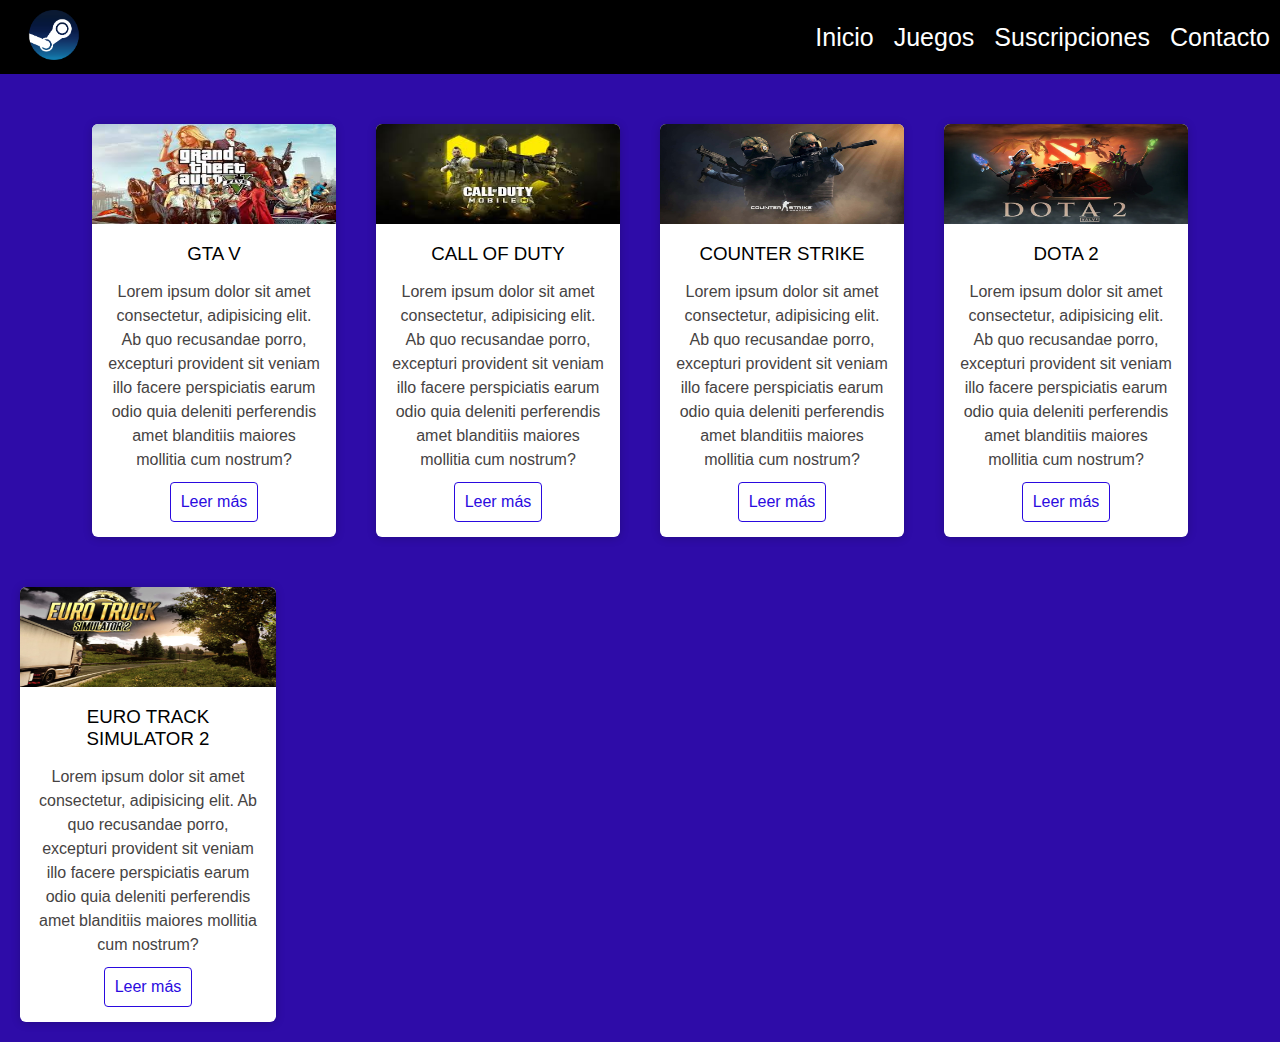
==== juegos.html @ f5e63e14 "primer guardado en git" ====
<!DOCTYPE html>
<html lang="es">

<head>
    <meta charset="UTF-8">
    <meta name="viewport" content="width=device-width, initial-scale=1.0">
    <title>Tienda de Juegos</title>
    <link rel="stylesheet" href="juegos.css">
    <link rel="icon" href="/imagenes/Steam-Logo.png">
</head>

<body>
    <!-- Comenzamos sectorizando el encabezado con header -->
    <header>
        <!-- Dentro de ella, a la izquierda cerramos el logo dentro de un div y al menu dentro de la etiqueta nav, navbar -->
        <div class="logo">
            <img src="./imagenes/Steam-Logo.png" alt="Logo">
        </div>
        <nav>
            <ul>
                <!-- Cambiar dentro del href el #inicio y los demas por cada archivo html creado -->
                <li><a href="index.html">Inicio</a></li>
                <li><a href="juegos.html">Juegos</a></li>
                <li><a href="#suscripciones">Suscripciones</a></li>
                <li><a href="#contacto">Contacto</a></li>
            </ul>
        </nav>
    </header>
    <section>
        <div class="bloque">
            <div class="card">
                <figure>
                    <img src="/imagenes/gta2.png" class="foto">
                </figure>
                <div class="contenido">
                    <h3>GTA V</h3>
                    <p>Lorem ipsum dolor sit amet consectetur, adipisicing elit. Ab quo recusandae porro, excepturi
                        provident sit veniam illo facere perspiciatis earum odio quia deleniti perferendis amet
                        blanditiis
                        maiores mollitia cum nostrum?</p>
                    <a href="#">Leer más</a>
                </div>
            </div>
            <div class="card">
                <figure>
                    <img src="/imagenes/call.pn.jpeg" class="foto">
                </figure>
                <div class="contenido">
                    <h3>CALL OF DUTY</h3>
                    <p>Lorem ipsum dolor sit amet consectetur, adipisicing elit. Ab quo recusandae porro, excepturi
                        provident sit veniam illo facere perspiciatis earum odio quia deleniti perferendis amet
                        blanditiis
                        maiores mollitia cum nostrum?</p>
                    <a href="#">Leer más</a>
                </div>
            </div>
            <div class="card">
                <figure>
                    <img src="/imagenes/cs2.png" class="foto">
                </figure>
                <div class="contenido">
                    <h3>COUNTER STRIKE</h3>
                    <p>Lorem ipsum dolor sit amet consectetur, adipisicing elit. Ab quo recusandae porro, excepturi
                        provident sit veniam illo facere perspiciatis earum odio quia deleniti perferendis amet
                        blanditiis
                        maiores mollitia cum nostrum?</p>
                    <a href="#">Leer más</a>
                </div>
            </div>
            <div class="card">
                <figure>
                    <img src="/imagenes/dota2.png" class="foto">
                </figure>
                <div class="contenido">
                    <h3>DOTA 2</h3>
                    <p>Lorem ipsum dolor sit amet consectetur, adipisicing elit. Ab quo recusandae porro, excepturi
                        provident sit veniam illo facere perspiciatis earum odio quia deleniti perferendis amet
                        blanditiis
                        maiores mollitia cum nostrum?</p>
                    <a href="#">Leer más</a>
                </div>
            </div>
    </section>
    <div class="card">
        <figure>
            <img src="/imagenes/euro.jpg" class="foto">
        </figure>
        <div class="contenido">
            <h3>EURO TRACK SIMULATOR 2</h3>
            <p>Lorem ipsum dolor sit amet consectetur, adipisicing elit. Ab quo recusandae porro, excepturi
                provident sit veniam illo facere perspiciatis earum odio quia deleniti perferendis amet blanditiis
                maiores mollitia cum nostrum?</p>
            <a href="#">Leer más</a>
        </div>
    </div>
</body>

</html>
---- juegos.css ----
/* Aplicamos selector universal en margin y padding */
* {
    margin: 0;
    padding: 0;
  }
  
  /* Utilizamos en todo la pagina la siguiente fuente, y por defecto color de fondo azul retocado */
  body {
    font-family: Arial, sans-serif;
    background-color: rgb(46, 12, 168);
  }
  
  /* Ajustes en el header, primero flexibilizamos, luego centramos los accesos del menu, y por ultimo justificamos el contenido. Aplicamos fondo negro para dar mas realce */
  header {
    display: flex;
    align-items: center;
    justify-content: space-between;
    padding: 10px;
    background-color: black;
  }
  
  /* Llamamos la clase logo para dar ajuste a la imagen contenida */
  .logo img {
    height: 50px;
  }
  
  /* De aca en adelante se aplican ajustes al navbar, algunos ajustes son espeficos y resumidos en el tipeo de codigo */
  nav ul {
    list-style: none;
    display: flex;
  }
  
  nav ul li {
    margin-left: 20px;
  }
  
  nav ul li a {
    text-decoration: none;
    color: #fff;
    font-size: 25px;
  }
  
  nav ul li a:hover {
    color: #2aa5f1;
  }
.card {
    width: 20%;
    margin: 20px;
    border-radius: 6px;
    overflow: hidden;
    background: rgb(255, 255, 255);
    box-shadow: 0px 1px 10px rgba(0, 0, 0, 0.2);
    cursor: default;
    transition: all 400ms ease;
}

.card:hover {
    box-shadow: 7px 7px 20px rgba(0, 0, 0, 1)
}

.card .foto {
    width: 100%;
    height: 100px;
}
.card .contenido {
    padding: 15px;
    text-align: center;

}
.card .contenido p{
    line-height: 1.5;
    color: rgb(70, 67, 67);
}
.card .contenido h3 {
    font-weight: 400;
    margin-bottom: 15px;
}
.card .contenido a{
    text-decoration: none;
    display: inline-block;
    padding: 10px;
    margin-top: 10px;
    color: rgb(42, 10, 223);
    border: 1px solid rgb(42, 10, 223);
    border-radius: 4px;
    transition: all 400ms ease;
}
.card .contenido a:hover{
background:rgb(42, 10, 223) ;
color: white;
}

.bloque {
    display: flex;
    justify-content: center;
    margin: 30px;
    
  }
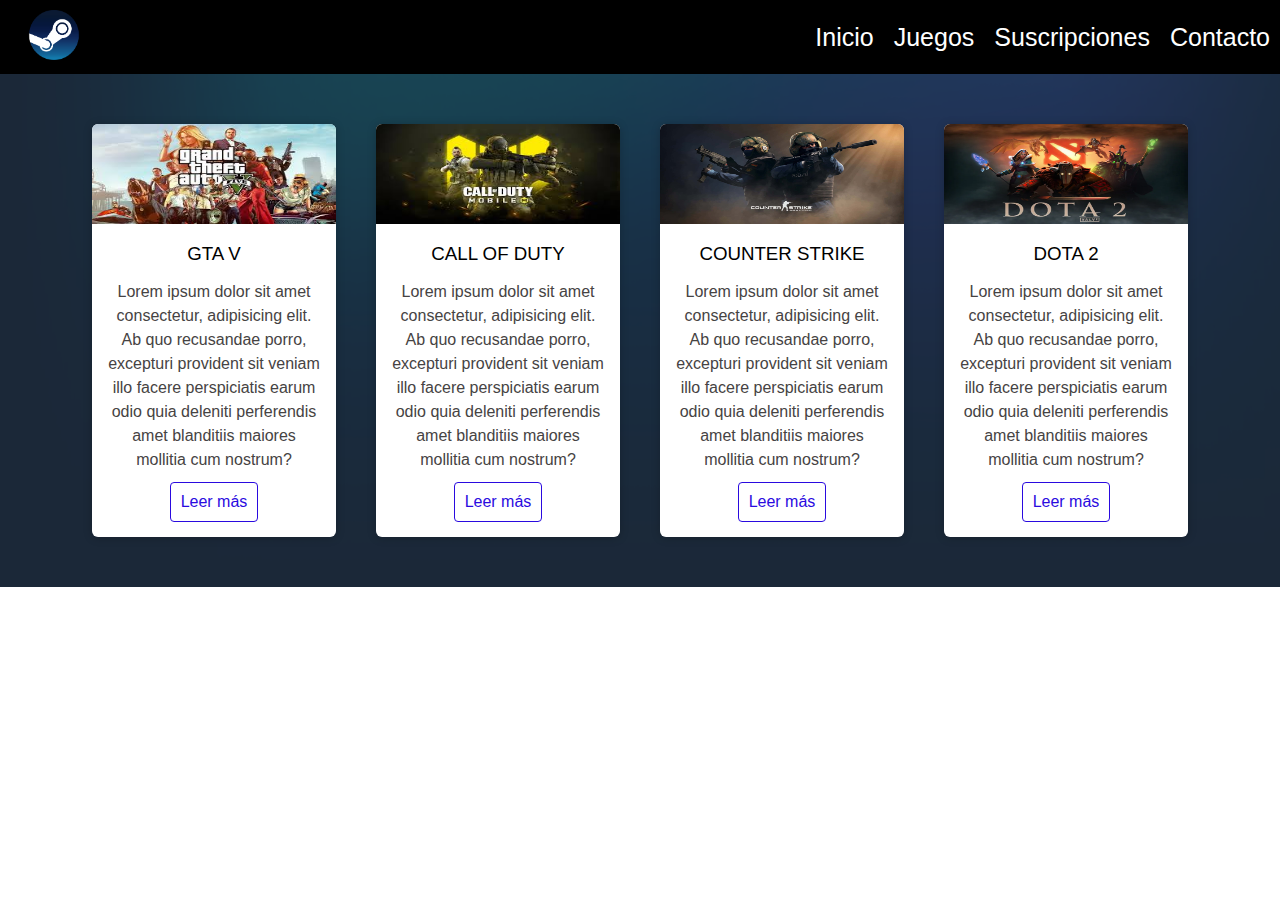
==== commit a18a74a7: "mas avances,mismo dia" ====
--- a/juegos.html
+++ b/juegos.html
@@ -81,18 +81,6 @@
                 </div>
             </div>
     </section>
-    <div class="card">
-        <figure>
-            <img src="/imagenes/euro.jpg" class="foto">
-        </figure>
-        <div class="contenido">
-            <h3>EURO TRACK SIMULATOR 2</h3>
-            <p>Lorem ipsum dolor sit amet consectetur, adipisicing elit. Ab quo recusandae porro, excepturi
-                provident sit veniam illo facere perspiciatis earum odio quia deleniti perferendis amet blanditiis
-                maiores mollitia cum nostrum?</p>
-            <a href="#">Leer más</a>
-        </div>
-    </div>
 </body>
 
 </html>--- a/juegos.css
+++ b/juegos.css
@@ -1,99 +1,107 @@
-
 /* Aplicamos selector universal en margin y padding */
 * {
-    margin: 0;
-    padding: 0;
-  }
-  
-  /* Utilizamos en todo la pagina la siguiente fuente, y por defecto color de fondo azul retocado */
-  body {
-    font-family: Arial, sans-serif;
-    background-color: rgb(46, 12, 168);
-  }
-  
-  /* Ajustes en el header, primero flexibilizamos, luego centramos los accesos del menu, y por ultimo justificamos el contenido. Aplicamos fondo negro para dar mas realce */
-  header {
-    display: flex;
-    align-items: center;
-    justify-content: space-between;
-    padding: 10px;
-    background-color: black;
-  }
-  
-  /* Llamamos la clase logo para dar ajuste a la imagen contenida */
-  .logo img {
-    height: 50px;
-  }
-  
-  /* De aca en adelante se aplican ajustes al navbar, algunos ajustes son espeficos y resumidos en el tipeo de codigo */
-  nav ul {
-    list-style: none;
-    display: flex;
-  }
-  
-  nav ul li {
-    margin-left: 20px;
-  }
-  
-  nav ul li a {
-    text-decoration: none;
-    color: #fff;
-    font-size: 25px;
-  }
-  
-  nav ul li a:hover {
-    color: #2aa5f1;
-  }
+  margin: 0;
+  padding: 0;
+}
+
+/* Utilizamos en todo la pagina la siguiente fuente, y por defecto color de fondo azul retocado */
+body {
+  font-family: Arial, sans-serif;
+  background-image: url(./imagenes/fondo.jpg);
+  background-size:cover;
+  background-repeat: no-repeat;
+}
+
+/* Ajustes en el header, primero flexibilizamos, luego centramos los accesos del menu, y por ultimo justificamos el contenido. Aplicamos fondo negro para dar mas realce */
+header {
+  display: flex;
+  align-items: center;
+  justify-content: space-between;
+  padding: 10px;
+  background-color: black;
+}
+
+/* Llamamos la clase logo para dar ajuste a la imagen contenida */
+.logo img {
+  height: 50px;
+}
+
+/* De aca en adelante se aplican ajustes al navbar, algunos ajustes son espeficos y resumidos en el tipeo de codigo */
+nav ul {
+  list-style: none;
+  display: flex;
+}
+
+nav ul li {
+  margin-left: 20px;
+}
+
+nav ul li a {
+  text-decoration: none;
+  color: #fff;
+  font-size: 25px;
+}
+
+nav ul li a:hover {
+  color: #2aa5f1;
+}
+
 .card {
-    width: 20%;
-    margin: 20px;
-    border-radius: 6px;
-    overflow: hidden;
-    background: rgb(255, 255, 255);
-    box-shadow: 0px 1px 10px rgba(0, 0, 0, 0.2);
-    cursor: default;
-    transition: all 400ms ease;
+  width: 20%;
+  margin: 20px;
+  border-radius: 6px;
+  overflow: hidden;
+  background: rgb(255, 255, 255);
+  box-shadow: 0px 1px 10px rgba(0, 0, 0, 0.2);
+  cursor: default;
+  transition: all 400ms ease;
 }
 
 .card:hover {
-    box-shadow: 7px 7px 20px rgba(0, 0, 0, 1)
+  box-shadow: 7px 7px 20px rgba(0, 0, 0, 1)
 }
 
 .card .foto {
-    width: 100%;
-    height: 100px;
+  width: 100%;
+  height: 100px;
 }
+
 .card .contenido {
-    padding: 15px;
-    text-align: center;
+  padding: 15px;
+  text-align: center;
 
 }
-.card .contenido p{
-    line-height: 1.5;
-    color: rgb(70, 67, 67);
+
+.card .contenido p {
+  line-height: 1.5;
+  color: rgb(70, 67, 67);
 }
+
 .card .contenido h3 {
-    font-weight: 400;
-    margin-bottom: 15px;
+  font-weight: 400;
+  margin-bottom: 15px;
 }
-.card .contenido a{
-    text-decoration: none;
-    display: inline-block;
-    padding: 10px;
-    margin-top: 10px;
-    color: rgb(42, 10, 223);
-    border: 1px solid rgb(42, 10, 223);
-    border-radius: 4px;
-    transition: all 400ms ease;
+
+.card .contenido a {
+  text-decoration: none;
+  display: inline-block;
+  padding: 10px;
+  margin-top: 10px;
+  color: rgb(42, 10, 223);
+  border: 1px solid rgb(42, 10, 223);
+  border-radius: 4px;
+  transition: all 400ms ease;
 }
-.card .contenido a:hover{
-background:rgb(42, 10, 223) ;
-color: white;
+
+.card .contenido a:hover {
+  background: rgb(42, 10, 223);
+  color: white;
 }
 
 .bloque {
-    display: flex;
-    justify-content: center;
-    margin: 30px;
-    
-  }+  display: flex;
+  justify-content: center;
+  margin: 30px;
+
+
+}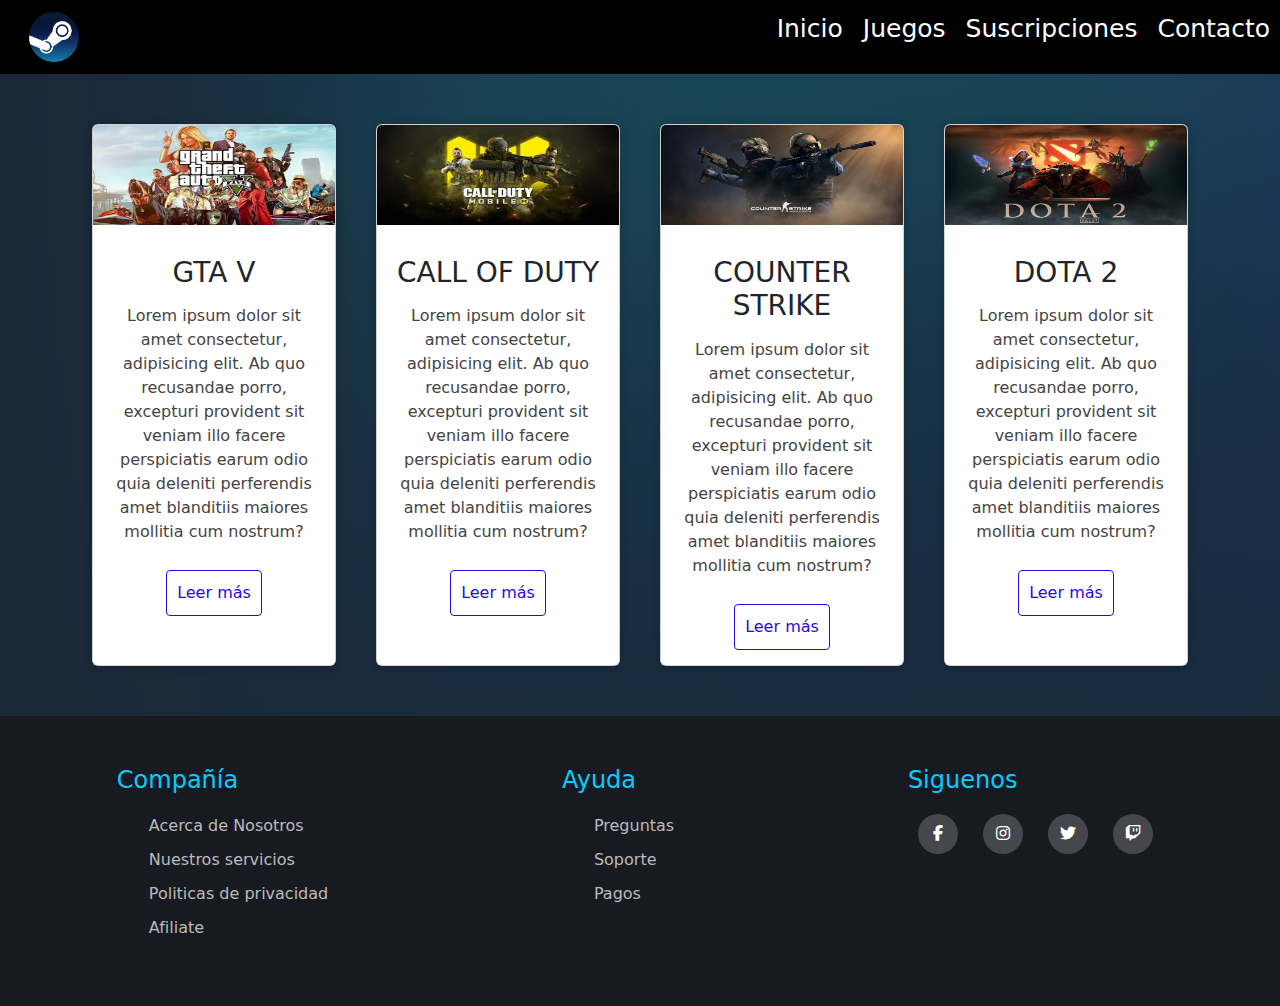
==== commit 1770d950: "ajustes js" ====
--- a/juegos.html
+++ b/juegos.html
@@ -4,9 +4,16 @@
 <head>
     <meta charset="UTF-8">
     <meta name="viewport" content="width=device-width, initial-scale=1.0">
-    <title>Tienda de Juegos</title>
+    <title>Bienvenido a Steam</title>
+    <link rel="stylesheet" href="style.css">
     <link rel="stylesheet" href="juegos.css">
-    <link rel="icon" href="/imagenes/Steam-Logo.png">
+    <link rel="icon" href="./imagenes/Steam-Logo.png">
+    <link rel="stylesheet" href="https://cdnjs.cloudflare.com/ajax/libs/font-awesome/6.2.1/css/all.min.css">
+    <link href="https://cdn.jsdelivr.net/npm/bootstrap@5.3.3/dist/css/bootstrap.min.css" rel="stylesheet"
+        integrity="sha384-QWTKZyjpPEjISv5WaRU9OFeRpok6YctnYmDr5pNlyT2bRjXh0JMhjY6hW+ALEwIH" crossorigin="anonymous">
+    <script src="https://cdn.jsdelivr.net/npm/bootstrap@5.3.3/dist/js/bootstrap.bundle.min.js"
+        integrity="sha384-YvpcrYf0tY3lHB60NNkmXc5s9fDVZLESaAA55NDzOxhy9GkcIdslK1eN7N6jIeHz"
+        crossorigin="anonymous"></script>
 </head>
 
 <body>
@@ -81,6 +88,40 @@
                 </div>
             </div>
     </section>
+    <footer>
+        <div class="conteiner">
+            <div class="footer-row">
+                <div class="footer-link">
+                    <h4>Compañía</h4>
+                    <ul>
+                        <li><a href="#">Acerca de Nosotros</a></li>
+                        <li><a href="#">Nuestros servicios</a></li>
+                        <li><a href="#">Politicas de privacidad</a></li>
+                        <li><a href="#">Afiliate</a></li>
+                    </ul>
+                </div>
+                <div class="footer-link">
+                    <h4>Ayuda</h4>
+                    <ul>
+                        <li><a href="#">Preguntas</a></li>
+                        <li><a href="#">Soporte</a></li>
+                        <li><a href="#">Pagos</a></li>
+                    </ul>
+                </div>
+                <div class="footer-link">
+                    <h4>Siguenos</h4>
+                    <div class="social-link">
+                        <a href="https://www.facebook.com/groups/argentinasteam/?locale=es_LA"><i
+                                class="fab fa-facebook-f"></i></a>
+                        <a href="#"><i class="fab fa-instagram"></i></a>
+                        <a href="https://x.com/Steam?ref_src=twsrc%5Egoogle%7Ctwcamp%5Eserp%7Ctwgr%5Eauthor"><i
+                                class="fab fa-twitter"></i></a>
+                        <a href="#"><i class="fab fa-twitch"></i></a>
+                    </div>
+                </div>
+            </div>
+        </div>
+    </footer>
 </body>
 
 </html>--- a/style.css
+++ b/style.css
@@ -0,0 +1,132 @@
+* {
+  margin: 0;
+  padding: 0;
+}
+
+body {
+  font-family: Arial, sans-serf;
+  background-color: rgb(46, 12, 168);
+  background-image: url(./imagenes/fondo.jpg);
+  background-size: cover;
+  background-repeat: no-repeat;
+}
+
+header {
+  display: flex;
+  align-items: center;
+  justify-content: space-between;
+  padding: 10px;
+  background-color: black;
+}
+
+.logo img {
+  height: 50px;
+}
+
+nav ul {
+  list-style: none;
+  display: flex;
+}
+
+nav ul li {
+  margin-left: 20px;
+}
+
+nav ul li a {
+  text-decoration: none;
+  color: #fff;
+  font-size: 25px;
+}
+
+nav ul li a:hover {
+  color: #2aa5f1;
+}
+
+.all {
+  max-width: 80%;
+  margin: 0 auto;
+}
+
+.categoria {
+  background-color: #091048;
+  display: flex;
+  justify-content: center;
+  padding: 30px;
+}
+
+.categoria-container {
+  display: flex;
+  justify-content: space-around;
+  flex-wrap: wrap;
+  width: 100%;
+}
+
+.categoria img {
+  width: 200px;
+  height: 200px;
+  margin: 20px;
+  background-image: linear-gradient(to top, #43b516);
+}
+
+footer {
+  background-color: #171a21;
+  padding: 50px 0;
+  color: white;
+}
+
+.footer-row {
+  display: flex;
+  justify-content: space-around;
+  align-items: flex-start;
+}
+
+.footer-link h4 {
+  margin-bottom: 20px;
+  color: #00ceff;
+}
+
+.footer-link ul {
+  list-style: none;
+}
+
+.footer-link ul li {
+  margin-bottom: 10px;
+}
+
+.footer-link ul li a {
+  text-decoration: none;
+  color: #bbbbbb;
+  transition: color 0.3s;
+}
+
+.footer-link ul li a:hover {
+  color: #ffffff;
+}
+
+.social-link a {
+  display: inline-block;
+  width: 40px;
+  height: 40px;
+  background-color: rgba(255, 255, 255, 0.2);
+  color: white;
+  border-radius: 50%;
+  text-align: center;
+  line-height: 40px;
+  margin: 0 10px;
+  transition: background-color 0.3s;
+}
+
+.social-link a:hover {
+  background-color: #00ceff;
+}
+
+@media (max-width: 768px) {
+  .footer-row {
+    flex-direction: column;
+    align-items: center;
+  }
+
+  .footer-link {
+    margin-bottom: 30px;
+  }
+}
